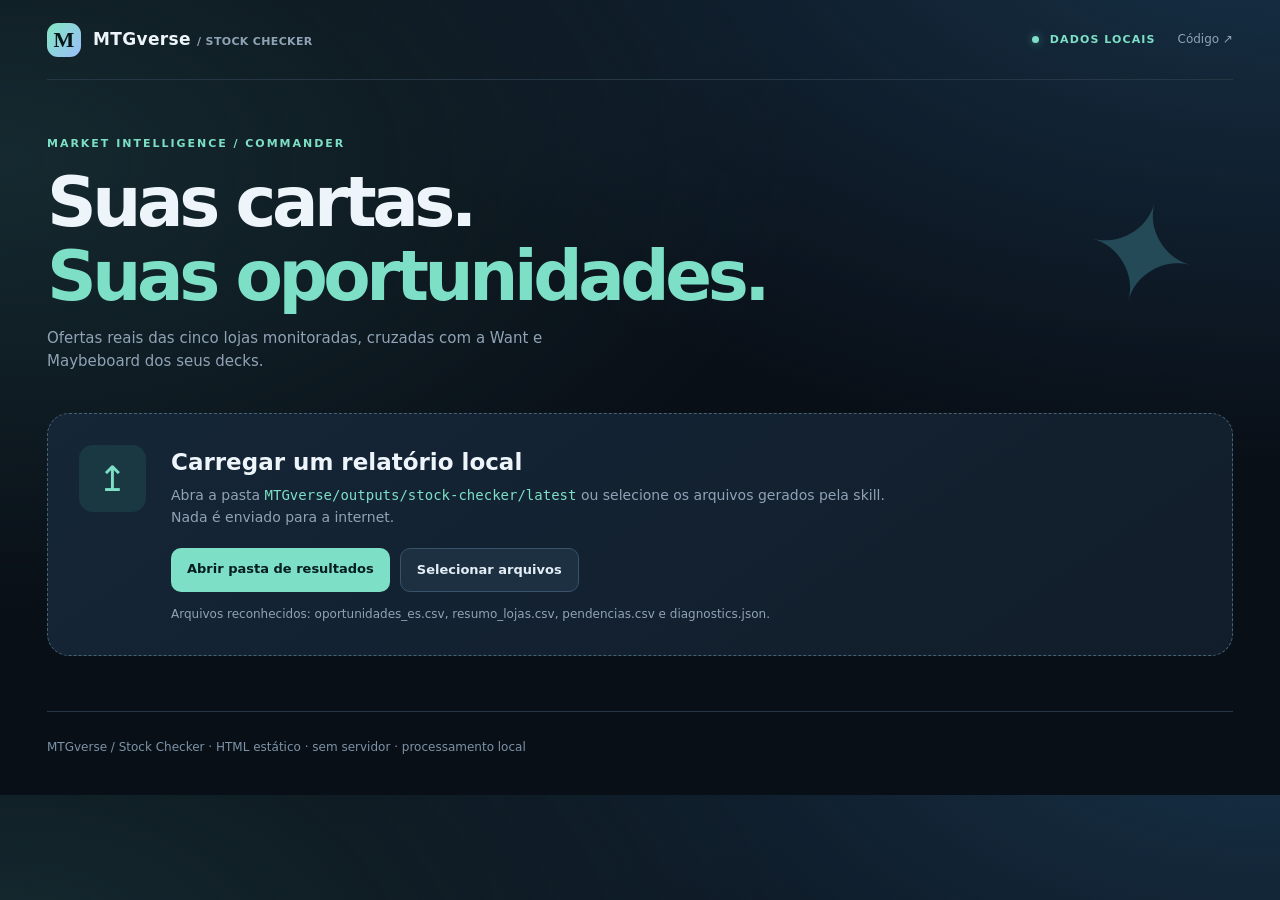
==== stock-checker/index.html @ 7aec5351 "Atualiza aviso de referências históricas no painel" ====
<!doctype html>
<html lang="pt-BR"><head>
<meta charset="utf-8"><meta name="viewport" content="width=device-width, initial-scale=1">
<meta name="theme-color" content="#0b1017">
<title>Stock Checker | MTGverse</title>
<link rel="stylesheet" href="style.css">
</head><body>
<div class="shell">
  <header class="topbar">
    <a href="../" class="brand"><span class="brandmark">M</span><span>MTGverse <small>/ STOCK CHECKER</small></span></a>
    <div class="topright"><span class="localTag"><span class="pulse"></span> DADOS LOCAIS</span><a class="subtlelink" href="https://github.com/zelderhipert/Apps/tree/main/stock-checker" target="_blank" rel="noopener noreferrer">Código ↗</a></div>
  </header>
  <main>
    <div class="hero"><div><div class="eyebrow">MARKET INTELLIGENCE / COMMANDER</div><h1>Suas cartas.<br><em>Suas oportunidades.</em></h1><p>Ofertas reais das cinco lojas monitoradas, cruzadas com a Want e Maybeboard dos seus decks.</p></div><div class="heroGlyph" aria-hidden="true">✦</div></div>
    <section id="importSection" class="import-card" aria-labelledby="importHeading">
      <div class="importIcon">↥</div>
      <div class="importBody"><h2 id="importHeading">Carregar um relatório local</h2><p>Abra a pasta <code>MTGverse/outputs/stock-checker/latest</code> ou selecione os arquivos gerados pela skill. Nada é enviado para a internet.</p>
      <div class="actions"><label class="primary" for="folderInput">Abrir pasta de resultados</label><label class="secondary" for="filesInput">Selecionar arquivos</label>
      <input id="folderInput" type="file" webkitdirectory multiple hidden><input id="filesInput" type="file" accept=".csv,.json" multiple hidden></div>
      <p id="importStatus" class="subnote" role="status">Arquivos reconhecidos: oportunidades_es.csv, resumo_lojas.csv, pendencias.csv e diagnostics.json.</p></div>
    </section>
    <section id="dashboard" hidden>
      <div class="sectionHead"><div><span class="sectionKicker">ÚLTIMA CAPTURA</span><h2 id="reportTitle">Visão geral</h2></div><div class="rightTools"><span id="reportDate" class="dateTag"></span><button id="replaceBtn" class="smallBtn" type="button">Trocar arquivos</button></div></div>
      <div class="statgrid" id="kpis"></div>
      <div id="referenceStatus" class="referenceNotice" role="status"></div>
      <div class="navtabs" role="tablist" aria-label="Seções do relatório">
        <button data-tab="offers" class="tab active" aria-selected="true">Ofertas</button>
        <button data-tab="stores" class="tab" aria-selected="false">Por loja</button>
        <button data-tab="pending" class="tab" aria-selected="false">Pendências</button>
        <button data-tab="diagnostics" class="tab" aria-selected="false">Diagnóstico</button>
      </div>
      <section id="offersTab" class="tabpane">
        <div class="filters">
          <div class="filter searchWrap"><label for="searchInput">BUSCAR CARTA OU DECK</label><input id="searchInput" type="search" placeholder="Ex.: Culling the Weak, Ramos..."></div>
          <div class="filter"><label for="storeFilter">LOJA</label><select id="storeFilter"><option value="">Todas</option></select></div>
          <div class="filter"><label for="originFilter">ORIGEM</label><select id="originFilter"><option value="">Todas</option><option>Want</option><option>Maybeboard</option></select></div>
          <div class="filter"><label for="sortFilter">ORDENAR</label><select id="sortFilter"><option value="name">Nome A–Z</option><option value="price">Menor oferta</option><option value="delta">Menor diferença (%)</option><option value="stock">Maior estoque</option></select></div>
        </div>
        <div class="listHead"><div><strong id="resultCount"></strong><span class="muted"> Clique numa carta para comparar as ofertas</span></div><button id="exportBtn" class="smallBtn">Exportar filtro CSV ↓</button></div>
        <div id="offerResults" class="offerResults"></div>
        <p class="footnote">O menor preço da Liga é uma <strong>referência nominal</strong>; pode corresponder a outra edição, idioma, acabamento ou conservação. Ausência de resultado não prova estoque zero.</p>
      </section>
      <section id="storesTab" class="tabpane" hidden><div id="storeResults"></div></section>
      <section id="pendingTab" class="tabpane" hidden><p class="subtleNote">Estas cartas não tiveram oferta confirmada nesta captura. Isso não significa que as lojas estejam sem estoque.</p><div id="pendingResults"></div></section>
      <section id="diagnosticsTab" class="tabpane" hidden><div id="diagnosticsResults"></div></section>
    </section>
  </main>
  <footer>MTGverse / Stock Checker · HTML estático · sem servidor · processamento local</footer>
</div>
<script src="../packages/mtg-report-kit/report-kit.js?v=20261027b"></script>
<script src="app.js?v=20261027c"></script>
</body></html>
---- stock-checker/style.css ----
:root{color-scheme:dark;--bg:#090f17;--surface:#121d2b;--surface2:#172638;--line:#293d51;--text:#edf5fa;--muted:#90a3b6;--aqua:#7de0c6;--gold:#e9ca83;--red:#ff9a9a;--blue:#93c6ff;font-family:Inter,system-ui,-apple-system,"Segoe UI",sans-serif}
*{box-sizing:border-box}html{scroll-behavior:smooth}body{margin:0;background:radial-gradient(1000px 580px at 100% -120px,#18334a,transparent),radial-gradient(800px 450px at 0% 20%,#152a30,transparent),var(--bg);color:var(--text);font-size:14px;line-height:1.55}
button,input,select{font:inherit}button{cursor:pointer}button:focus-visible,input:focus-visible,select:focus-visible,label:focus-within{outline:2px solid var(--aqua);outline-offset:3px}a{color:inherit}.shell{max-width:1250px;padding:0 32px;margin:0 auto}.topbar{height:80px;display:flex;align-items:center;justify-content:space-between;border-bottom:1px solid #253745;gap:16px}.brand{display:flex;align-items:center;gap:12px;text-decoration:none;font-size:17px;font-weight:820;letter-spacing:.02em}.brandmark{display:grid;place-items:center;width:34px;height:34px;border-radius:11px;color:#061515;background:linear-gradient(130deg,#82e6c2,#9bbefa);font-size:22px;font-family:Georgia,serif}.brand small{font-size:11px;color:var(--muted);font-weight:700}.topright{display:flex;align-items:center;gap:22px}.localTag{font-size:11px;letter-spacing:.1em;font-weight:750;color:var(--aqua)}.pulse{display:inline-block;width:7px;height:7px;border-radius:100%;margin-right:6px;background:var(--aqua);box-shadow:0 0 10px #7de0c677}.subtlelink{text-decoration:none;color:var(--muted);font-size:12px}.subtlelink:hover{color:var(--text)}.hero{display:flex;justify-content:space-between;align-items:center;padding:55px 0 40px;min-height:245px}.eyebrow,.sectionKicker{color:var(--aqua);letter-spacing:.18em;font-size:11px;font-weight:850}.hero h1{font-size:clamp(38px,6.8vw,69px);letter-spacing:-.064em;line-height:1.07;margin:14px 0 13px;font-weight:840}.hero h1 em{font-style:normal;color:var(--aqua)}.hero p{max-width:530px;color:var(--muted);font-size:15px;margin:0}.heroGlyph{font-size:135px;color:#244957;line-height:1;user-select:none;transform:rotate(15deg);margin-right:36px}.import-card{display:flex;gap:25px;border:1px dashed #466273;border-radius:22px;background:linear-gradient(145deg,#152637,#111d2a);padding:31px;margin-bottom:34px}.importIcon{font-size:35px;color:var(--aqua);background:#1a3841;border-radius:14px;display:grid;place-items:center;width:67px;height:67px;flex:0 0 auto}.import-card h2{margin:0 0 4px;font-size:23px}.import-card p{color:var(--muted);margin:0 0 12px;max-width:740px}.import-card code{color:var(--aqua);word-break:break-all}.actions{display:flex;flex-wrap:wrap;gap:10px;margin-top:20px}.primary,.secondary{display:inline-block;padding:11px 16px;border-radius:10px;font-size:13px;font-weight:750;cursor:pointer}.primary{background:var(--aqua);color:#061d21}.secondary,.smallBtn{background:#1d3041;border:1px solid #38536a;color:#e3edf5}.secondary:hover,.smallBtn:hover{background:#29445b}.import-card .subnote{font-size:12px;margin:13px 0 0}.sectionHead{display:flex;justify-content:space-between;align-items:end;gap:15px;margin:30px 0 15px}.sectionHead h2{margin:4px 0 0;font-size:24px}.rightTools{display:flex;gap:10px;align-items:center}.dateTag{color:var(--muted);font-size:12px}.smallBtn{border-radius:9px;padding:8px 11px;font-size:12px}.statgrid{display:grid;grid-template-columns:repeat(4,minmax(0,1fr));gap:13px}.stat{border-radius:17px;border:1px solid var(--line);padding:18px;background:linear-gradient(135deg,#182637,#12202e)}.stat b{display:block;font-size:32px;line-height:1.15;letter-spacing:-.04em;font-variant-numeric:tabular-nums}.stat span{font-size:12px;color:var(--muted)}.stat small{display:block;margin-top:7px;color:var(--aqua);font-size:11px}.navtabs{display:flex;gap:4px;border-bottom:1px solid var(--line);margin-top:35px;overflow-x:auto}.tab{border:0;border-bottom:2px solid transparent;color:var(--muted);padding:14px 18px;background:transparent;white-space:nowrap;font-weight:700}.tab:hover{color:var(--text)}.tab.active{color:var(--aqua);border-bottom-color:var(--aqua)}.filters{display:grid;grid-template-columns:2.2fr 1fr 1fr 1fr;gap:12px;padding:25px 0 20px}.filter{min-width:0}.filter label{display:block;font-size:10px;font-weight:800;letter-spacing:.1em;color:var(--muted);margin-bottom:7px}.filter input,.filter select{height:43px;padding:0 12px;border-radius:9px;border:1px solid #345066;background:#111e2c;color:var(--text);width:100%;min-width:0}.filter input::placeholder{color:#668297}.listHead{display:flex;align-items:center;justify-content:space-between;gap:10px;color:var(--text);padding-bottom:12px}.muted{color:var(--muted);font-size:12px}.offerResults{border:1px solid var(--line);border-radius:17px;overflow:hidden}.offerGroup{border-bottom:1px solid var(--line);background:#12202d}.offerGroup:last-child{border-bottom:0}.offerGroup>summary{list-style:none;display:grid;grid-template-columns:minmax(210px,2fr) minmax(100px,1fr) minmax(105px,.8fr) 24px;gap:12px;align-items:center;cursor:pointer;padding:18px 19px}.offerGroup>summary::-webkit-details-marker{display:none}.offerGroup[open]>summary{background:#1a2b3c}.offerGroup summary:hover{background:#1b2e3e}.cardName{display:block;font-size:15px;font-weight:760}.cardMeta{color:var(--muted);font-size:11px;margin-top:4px}.offerPrice{font-weight:800;font-size:17px;white-space:nowrap}.offerLabel{color:var(--muted);font-size:10px;display:block;font-weight:500}.marker{color:var(--aqua);font-weight:800;font-size:13px}.marker.bad{color:var(--red)}.marker.neutral{color:var(--muted)}.chevron{color:var(--muted);text-align:right;font-size:20px}.offerGroup[open] .chevron{transform:rotate(90deg)}.offerDetails{padding:8px 18px 20px;border-top:1px solid #30465a}.offerTable{width:100%;border-collapse:collapse}.offerTable th{text-align:left;color:var(--muted);font-size:10px;text-transform:uppercase;letter-spacing:.08em;padding:13px 9px;border-bottom:1px solid var(--line)}.offerTable td{padding:12px 9px;border-bottom:1px solid #2b3d50;vertical-align:top;font-size:12px}.offerTable tr:last-child td{border-bottom:0}.badge{display:inline-block;padding:2px 7px;border-radius:6px;border:1px solid #416273;color:#bbdeee;font-size:10px;font-weight:700;margin:0 3px 3px 0}.badge.wanted{color:#a4ebd1;border-color:#3b746a}.badge.maybe{color:#e8ce98;border-color:#756347}.money{font-variant-numeric:tabular-nums;font-weight:770;white-space:nowrap}.good{color:var(--aqua)}.bad{color:var(--red)}.flat{color:var(--muted)}.offerLink{color:var(--blue)}.footnote,.subtleNote{color:var(--muted);font-size:12px;margin:17px 0 30px}.empty{padding:35px;text-align:center;color:var(--muted)}.storeGrid{display:grid;grid-template-columns:repeat(2,minmax(0,1fr));gap:13px;padding:20px 0}.storeCard{background:#152536;border:1px solid var(--line);border-radius:15px;padding:20px}.storeCard h3{margin:0 0 12px;font-size:17px}.storeCard .twostat{display:flex;justify-content:space-between;align-items:end}.storeCard .twostat b{font-size:25px}.storeCard .twostat span{font-size:12px;color:var(--muted)}.storeCard .barbg{height:6px;border-radius:10px;background:#293c4e;margin:14px 0 10px}.storeCard .barbg>div{height:100%;border-radius:10px;background:linear-gradient(90deg,var(--aqua),#95bfff)}.pendingItem{padding:13px 16px;border-bottom:1px solid var(--line);display:flex;justify-content:space-between;gap:14px}.pendingItem span{color:var(--muted);font-size:12px}.panel{border:1px solid var(--line);background:#132130;border-radius:16px;overflow:hidden;margin:20px 0}.panel h3{font-size:16px;margin:0;padding:16px;border-bottom:1px solid var(--line)}.diagGrid{display:grid;grid-template-columns:repeat(3,1fr);gap:10px;padding:18px}.diagMetric{font-size:12px;color:var(--muted)}.diagMetric b{display:block;color:var(--text);font-size:22px}.warnings{padding:14px 21px;color:#edcc97;font-size:12px}.warnings li{margin:7px 0}.tableScroll{overflow-x:auto}footer{border-top:1px solid #253745;padding:26px 0 38px;margin-top:55px;font-size:12px;color:#7d93a7}
[hidden]{display:none!important}
@media(max-width:950px){.filters{grid-template-columns:repeat(2,1fr)}.statgrid{grid-template-columns:repeat(2,1fr)}.heroGlyph{font-size:90px}.shell{padding:0 20px}}
@media(max-width:640px){.topbar{height:70px}.brand small{display:none}.hero{padding:35px 0 28px}.heroGlyph{display:none}.import-card{padding:19px;gap:13px}.importIcon{width:43px;height:43px;font-size:26px}.import-card h2{font-size:19px}.filters{grid-template-columns:1fr}.statgrid{gap:8px}.stat{padding:13px}.stat b{font-size:26px}.offerGroup>summary{grid-template-columns:1.8fr 1fr 20px;gap:8px;padding:13px}.offerGroup .summaryDelta{display:none}.offerDetails{overflow-x:auto}.offerTable{min-width:800px}.storeGrid{grid-template-columns:1fr}.rightTools{flex-wrap:wrap}.localTag{font-size:10px}.subtlelink{display:none}}

.referenceNotice{margin-top:13px;padding:11px 14px;border:1px solid #35625e;border-radius:10px;background:#12312f;color:#c2eadf;font-size:12px}.referenceNotice.warn{border-color:#72583b;background:#332819;color:#f2d6a5}
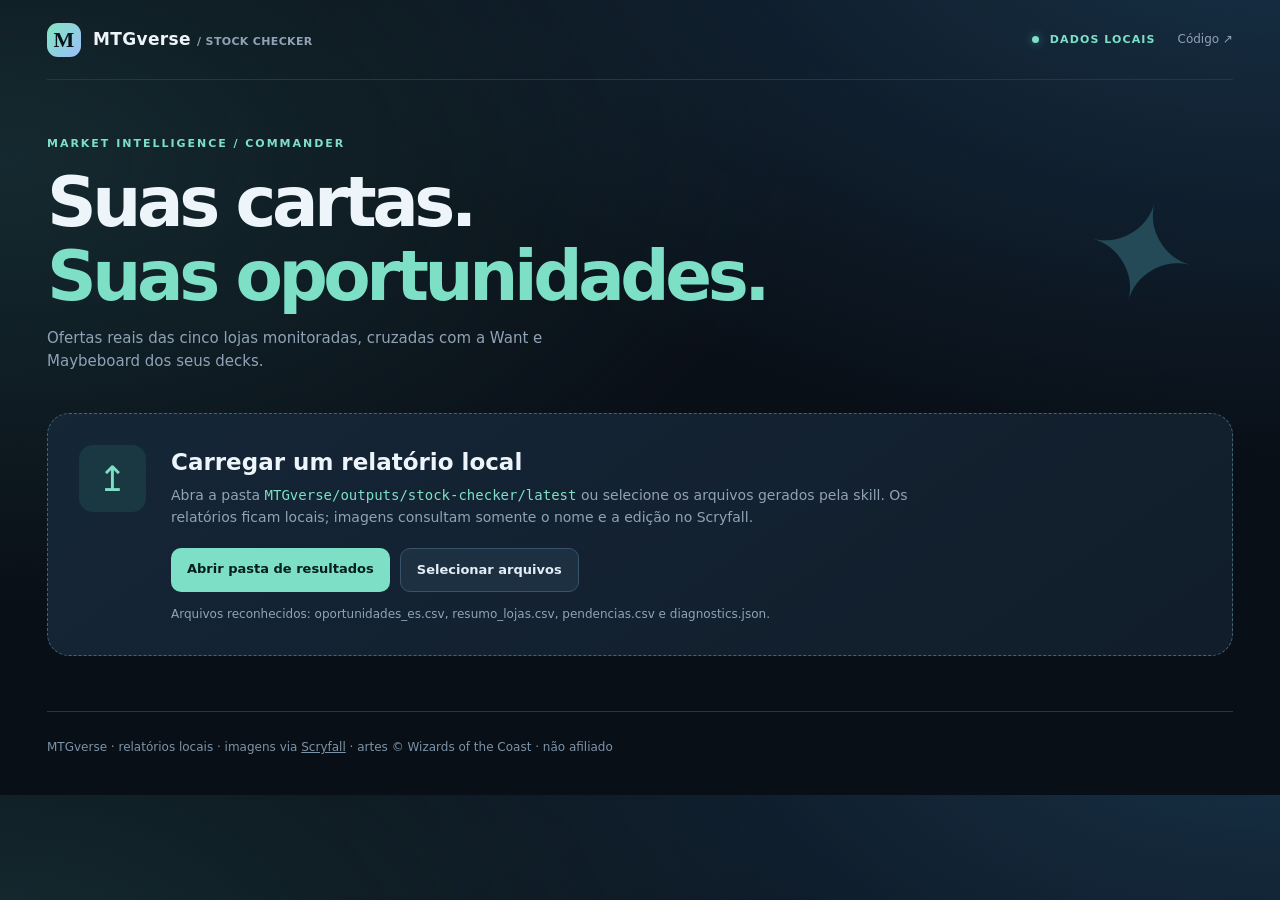
==== commit 4aebc414: "Adiciona visualização interativa de cartas, modal e créditos Scryfall" ====
--- a/stock-checker/index.html
+++ b/stock-checker/index.html
@@ -3,7 +3,7 @@
 <meta charset="utf-8"><meta name="viewport" content="width=device-width, initial-scale=1">
 <meta name="theme-color" content="#0b1017">
 <title>Stock Checker | MTGverse</title>
-<link rel="stylesheet" href="style.css">
+<link rel="stylesheet" href="style.css?v=20261028a">
 </head><body>
 <div class="shell">
   <header class="topbar">
@@ -14,7 +14,7 @@
     <div class="hero"><div><div class="eyebrow">MARKET INTELLIGENCE / COMMANDER</div><h1>Suas cartas.<br><em>Suas oportunidades.</em></h1><p>Ofertas reais das cinco lojas monitoradas, cruzadas com a Want e Maybeboard dos seus decks.</p></div><div class="heroGlyph" aria-hidden="true">✦</div></div>
     <section id="importSection" class="import-card" aria-labelledby="importHeading">
       <div class="importIcon">↥</div>
-      <div class="importBody"><h2 id="importHeading">Carregar um relatório local</h2><p>Abra a pasta <code>MTGverse/outputs/stock-checker/latest</code> ou selecione os arquivos gerados pela skill. Nada é enviado para a internet.</p>
+      <div class="importBody"><h2 id="importHeading">Carregar um relatório local</h2><p>Abra a pasta <code>MTGverse/outputs/stock-checker/latest</code> ou selecione os arquivos gerados pela skill. Os relatórios ficam locais; imagens consultam somente o nome e a edição no Scryfall.</p>
       <div class="actions"><label class="primary" for="folderInput">Abrir pasta de resultados</label><label class="secondary" for="filesInput">Selecionar arquivos</label>
       <input id="folderInput" type="file" webkitdirectory multiple hidden><input id="filesInput" type="file" accept=".csv,.json" multiple hidden></div>
       <p id="importStatus" class="subnote" role="status">Arquivos reconhecidos: oportunidades_es.csv, resumo_lojas.csv, pendencias.csv e diagnostics.json.</p></div>
@@ -38,6 +38,7 @@
         </div>
         <div class="listHead"><div><strong id="resultCount"></strong><span class="muted"> Clique numa carta para comparar as ofertas</span></div><button id="exportBtn" class="smallBtn">Exportar filtro CSV ↓</button></div>
         <div id="offerResults" class="offerResults"></div>
+        <p class="footnote">Imagens de edição não garantem a variante da oferta sem número de colecionador. Nas pendências, as artes são ilustrativas.</p>
         <p class="footnote">O menor preço da Liga é uma <strong>referência nominal</strong>; pode corresponder a outra edição, idioma, acabamento ou conservação. Ausência de resultado não prova estoque zero.</p>
       </section>
       <section id="storesTab" class="tabpane" hidden><div id="storeResults"></div></section>
@@ -45,8 +46,16 @@
       <section id="diagnosticsTab" class="tabpane" hidden><div id="diagnosticsResults"></div></section>
     </section>
   </main>
-  <footer>MTGverse / Stock Checker · HTML estático · sem servidor · processamento local</footer>
+  <footer>MTGverse · relatórios locais · imagens via <a href="https://scryfall.com" target="_blank" rel="noopener noreferrer">Scryfall</a> · artes © Wizards of the Coast · não afiliado</footer>
 </div>
+<dialog id="artDialog" class="artDialog" aria-label="Imagem da carta">
+ <div class="artDialogTop"><div><h2 id="artTitle"></h2><p id="artQuality"></p></div><button id="artClose" type="button" class="smallBtn">Fechar ×</button></div>
+ <img id="artLarge" alt="Carta ampliada">
+ <p id="artMeta"></p>
+ <div class="artDialogBottom"><button id="artPrev" class="smallBtn" type="button" hidden>← Outra face</button><span id="artFaceLabel"></span><button id="artNext" class="smallBtn" type="button" hidden>Outra face →</button><a id="artSource" target="_blank" rel="noopener noreferrer">Abrir no Scryfall ↗</a></div>
+</dialog>
 <script src="../packages/mtg-report-kit/report-kit.js?v=20261027b"></script>
-<script src="app.js?v=20261027c"></script>
+<script src="../packages/mtg-report-kit/scryfall-images.js?v=20261028a"></script>
+<script src="app.js?v=20261028a"></script>
+<script src="art-ui.js?v=20261028a"></script>
 </body></html>
--- a/stock-checker/style.css
+++ b/stock-checker/style.css
@@ -6,3 +6,25 @@
 @media(max-width:640px){.topbar{height:70px}.brand small{display:none}.hero{padding:35px 0 28px}.heroGlyph{display:none}.import-card{padding:19px;gap:13px}.importIcon{width:43px;height:43px;font-size:26px}.import-card h2{font-size:19px}.filters{grid-template-columns:1fr}.statgrid{gap:8px}.stat{padding:13px}.stat b{font-size:26px}.offerGroup>summary{grid-template-columns:1.8fr 1fr 20px;gap:8px;padding:13px}.offerGroup .summaryDelta{display:none}.offerDetails{overflow-x:auto}.offerTable{min-width:800px}.storeGrid{grid-template-columns:1fr}.rightTools{flex-wrap:wrap}.localTag{font-size:10px}.subtlelink{display:none}}
 
 .referenceNotice{margin-top:13px;padding:11px 14px;border:1px solid #35625e;border-radius:10px;background:#12312f;color:#c2eadf;font-size:12px}.referenceNotice.warn{border-color:#72583b;background:#332819;color:#f2d6a5}
+
+/* Full-card images; preserve artist credits, card frame, dimensions and copyright. */
+.cardHeading,.pendingCardHead{display:flex;align-items:center;gap:11px;min-width:0}
+.cardHeading>div{min-width:0}.cardHeading .cardName{overflow-wrap:anywhere}
+.cardArt{display:inline-grid;place-items:center;flex:0 0 auto;width:47px;aspect-ratio:488/680;
+ padding:0;border:1px solid #365365;background:#1c3041;border-radius:5px;
+ color:#8fb9c7;overflow:hidden;vertical-align:middle;cursor:zoom-in}
+.cardArt img{display:block;width:100%;height:100%;object-fit:contain}
+.cardArtSmall{width:47px}.cardArtOffer{width:48px}.cardArtPending{width:42px}
+.cardArt:hover,.cardArt:focus-visible{outline:2px solid var(--aqua);outline-offset:2px}
+.artPlaceholder{font-size:21px;color:#557987}.cardArt.artMissing{border-style:dashed;opacity:.7}
+.offerTable td:first-child{min-width:60px}.offerTable{min-width:890px}
+.pendingCardHead b{max-width:430px}
+.artDialog{border:1px solid #4b6575;border-radius:18px;max-width:min(540px,calc(100vw - 20px));max-height:calc(100vh - 24px);
+ width:540px;background:#101e2c;color:var(--text);padding:20px;overflow:auto;box-shadow:0 28px 85px #000a}
+.artDialog::backdrop{background:#000c;backdrop-filter:blur(6px)}
+.artDialogTop,.artDialogBottom{display:flex;align-items:start;justify-content:space-between;gap:12px}
+.artDialogTop h2{font-size:18px;margin:0}.artDialogTop p{font-size:12px;color:var(--aqua);margin:5px 0 10px}
+.artDialog>img{display:block;max-width:100%;width:auto;height:auto;max-height:min(65vh,710px);object-fit:contain;margin:8px auto;border-radius:6px}
+.artDialog>p{text-align:center;font-size:12px;color:var(--muted)}
+.artDialogBottom{align-items:center;flex-wrap:wrap}.artDialogBottom a{color:var(--blue);font-size:12px}
+@media(max-width:640px){.cardHeading{gap:7px}.cardArtSmall{width:38px}.cardArtOffer{width:42px}.offerGroup>summary{grid-template-columns:minmax(0,1.8fr) minmax(75px,1fr) 20px}}
